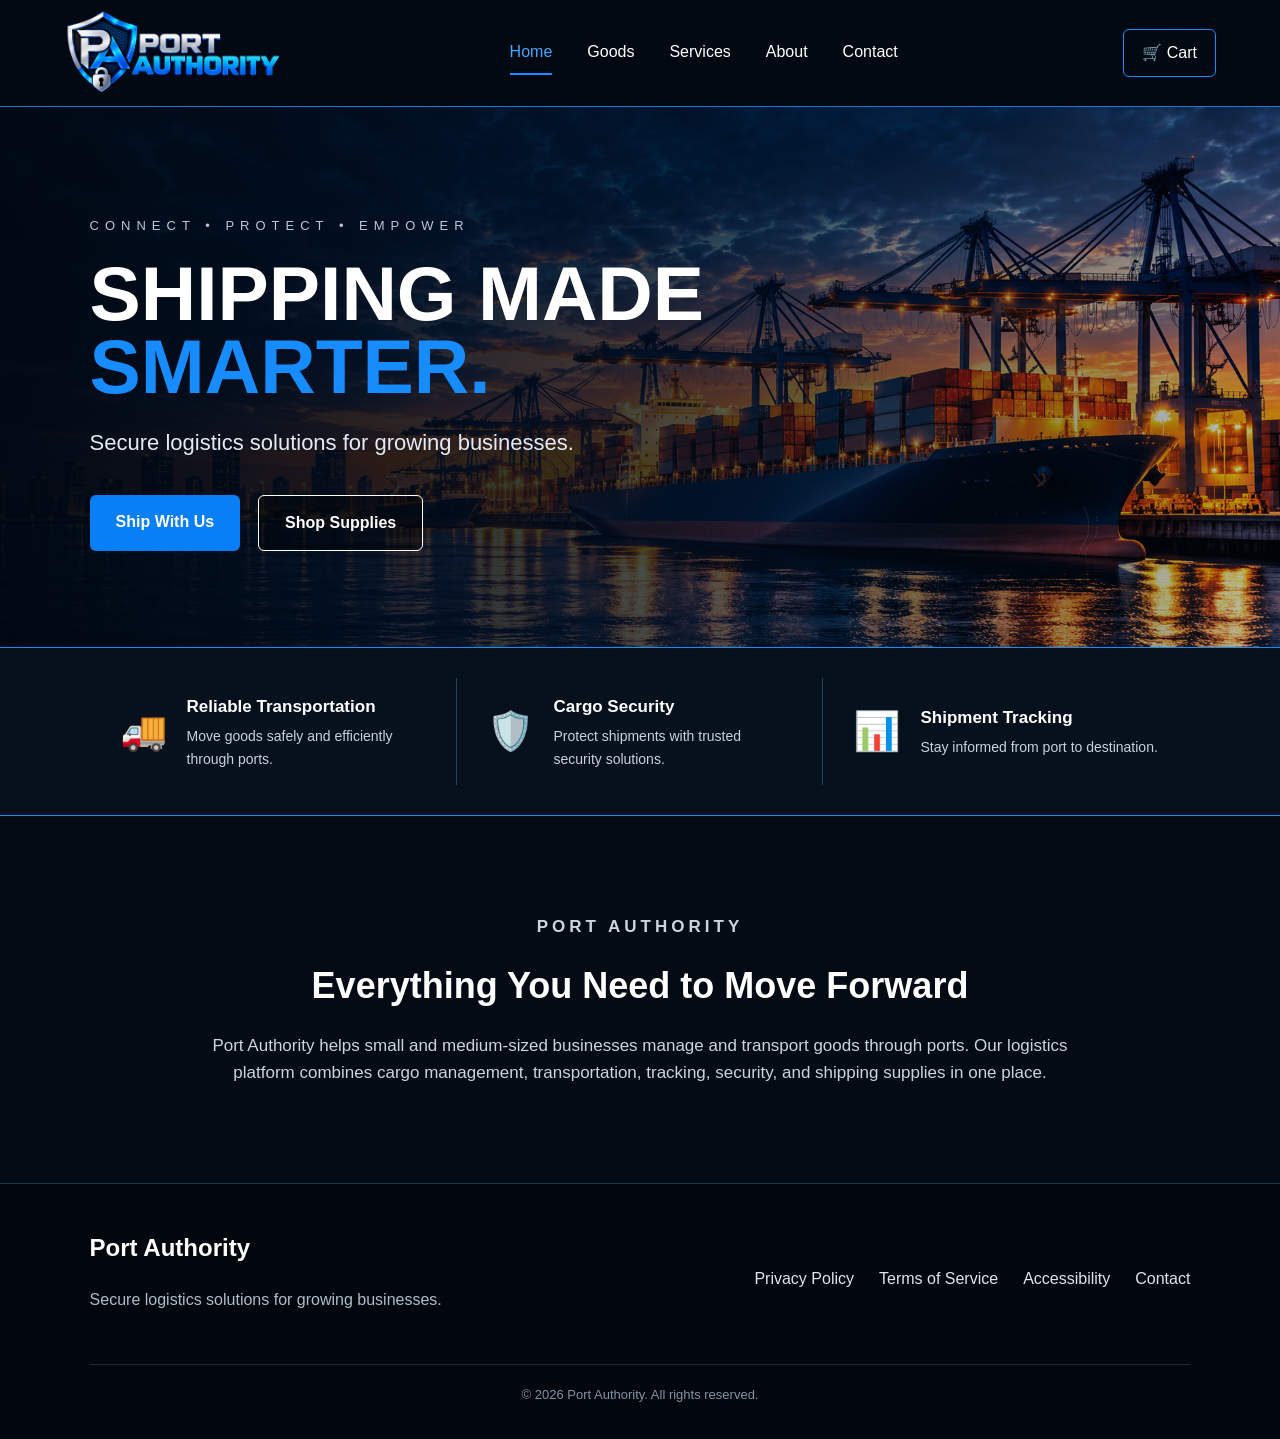
==== index.html @ 73a573b0 "Initial Port Authority frontend" ====
<!DOCTYPE html>
<html lang="en">

<head>
    <meta charset="UTF-8">
    <meta name="viewport"
          content="width=device-width, initial-scale=1.0">

    <meta name="description"
          content="Port Authority provides secure cargo transportation, shipment management, tracking, and shipping supplies for businesses.">

    <title>Port Authority | Secure Logistics Solutions</title>
    <link rel="stylesheet" href="styles.css">
</head>

<body>

    <!-- HEADER / NAVIGATION -->
    <header class="site-header">

        <a href="index.html" class="logo-link"
           aria-label="Port Authority home">
            <img src="images/logo.png"
                 alt="Port Authority"
                 class="logo">
        </a>

        <nav aria-label="Main navigation">
            <a href="index.html" class="active"
               aria-current="page">Home</a>
            <a href="goods.html">Goods</a>
            <a href="services.html">Services</a>
            <a href="about.html">About</a>
            <a href="contact.html">Contact</a>
        </nav>

        <a href="cart.html" class="cart-button">
            🛒 Cart
        </a>

    </header>

    <main>

        
        <section class="hero">

            <div class="hero-overlay">
                <div class="hero-content">

                    <p class="hero-tagline">
                        CONNECT • PROTECT • EMPOWER
                    </p>

                    <h1>
                        SHIPPING MADE
                        <span>SMARTER.</span>
                    </h1>

                    <p class="hero-description">
                        Secure logistics solutions for
                        growing businesses.
                    </p>

                    <div class="hero-buttons">
                        <a href="services.html"
                           class="button primary-button">
                            Ship With Us
                        </a>

                        <a href="goods.html"
                           class="button secondary-button">
                            Shop Supplies
                        </a>
                    </div>

                </div>
            </div>

        </section>

        <!-- FEATURES -->
        <section class="features"
                 aria-labelledby="features-heading">

            <h2 id="features-heading" class="sr-only">
                Port Authority Benefits
            </h2>

            <article class="feature">
                <div class="feature-icon" aria-hidden="true">
                    🚚
                </div>

                <div>
                    <h3>Reliable Transportation</h3>
                    <p>
                        Move goods safely and efficiently
                        through ports.
                    </p>
                </div>
            </article>

            <article class="feature">
                <div class="feature-icon" aria-hidden="true">
                    🛡️
                </div>

                <div>
                    <h3>Cargo Security</h3>
                    <p>
                        Protect shipments with trusted
                        security solutions.
                    </p>
                </div>
            </article>

            <article class="feature">
                <div class="feature-icon" aria-hidden="true">
                    📊
                </div>

                <div>
                    <h3>Shipment Tracking</h3>
                    <p>
                        Stay informed from port
                        to destination.
                    </p>
                </div>
            </article>

        </section>

        <!-- ABOUT / INTRODUCTION -->
        <section class="intro">

            <p class="section-label">
                PORT AUTHORITY
            </p>

            <h2>
                Everything You Need to Move Forward
            </h2>

            <p>
                Port Authority helps small and medium-sized
                businesses manage and transport goods through
                ports. Our logistics platform combines cargo
                management, transportation, tracking, security,
                and shipping supplies in one place.
            </p>

        </section>

    </main>

    <!-- FOOTER -->
    <footer>

        <div class="footer-content">

            <div>
                <h2>Port Authority</h2>
                <p>
                    Secure logistics solutions for
                    growing businesses.
                </p>
            </div>

            <div class="footer-links">
                <a href="privacy.html">Privacy Policy</a>
                <a href="terms.html">Terms of Service</a>
                <a href="accessibility.html">Accessibility</a>
                <a href="contact.html">Contact</a>
            </div>

        </div>

        <p class="copyright">
            &copy; 2026 Port Authority. All rights reserved.
        </p>

    </footer>

</body>
</html>
---- styles.css ----
/* PORT AUTHORITY — MAIN STYLESHEET */

* {
    box-sizing: border-box;
}

html {
    scroll-behavior: smooth;
}

body {
    margin: 0;
    font-family: Arial, Helvetica, sans-serif;
    background-color: #050b14;
    color: #ffffff;
    line-height: 1.6;
}

/* ACCESSIBILITY */

a:focus-visible,
button:focus-visible {
    outline: 3px solid #ffffff;
    outline-offset: 4px;
}

.sr-only {
    position: absolute;
    width: 1px;
    height: 1px;
    padding: 0;
    margin: -1px;
    overflow: hidden;
    clip: rect(0, 0, 0, 0);
    white-space: nowrap;
    border: 0;
}

/* HEADER */

.site-header {
    min-height: 90px;
    display: flex;
    align-items: center;
    justify-content: space-between;
    padding: 10px 5%;
    background-color: #030912;
    border-bottom: 1px solid #1479d8;
}

.logo-link {
    display: flex;
    align-items: center;
}

.logo {
    width: 220px;
    height: auto;
    max-width: 100%;
    object-fit: contain;
}

/* NAVIGATION */

nav {
    display: flex;
    gap: 35px;
}

nav a {
    color: #ffffff;
    text-decoration: none;
    font-size: 16px;
    padding: 8px 0;
    border-bottom: 2px solid transparent;
}

nav a:hover,
nav a.active {
    color: #45a7ff;
    border-bottom-color: #168cff;
}

/* CART BUTTON */

.cart-button {
    color: #ffffff;
    text-decoration: none;
    border: 1px solid #168cff;
    border-radius: 6px;
    padding: 10px 18px;
    transition: 0.2s;
}

.cart-button:hover {
    background-color: #168cff;
}

/* HERO BANNER */

.hero {
    min-height: 540px;
    background-image:
        linear-gradient(
            90deg,
            rgba(1, 8, 18, 0.96) 0%,
            rgba(2, 13, 28, 0.78) 45%,
            rgba(2, 13, 28, 0.25) 100%
        ),
        url("images/port-hero.png");

    background-size: cover;
    background-position: center;
    display: flex;
    align-items: center;
}

.hero-overlay {
    width: 100%;
    padding: 80px 7%;
}

.hero-content {
    max-width: 700px;
}

.hero-tagline {
    letter-spacing: 6px;
    font-size: 13px;
    color: #b9c7d8;
}

.hero h1 {
    font-size: clamp(48px, 6vw, 82px);
    line-height: 0.95;
    margin: 20px 0;
}

.hero h1 span {
    display: block;
    color: #168cff;
}

.hero-description {
    font-size: 22px;
    color: #e4ebf3;
    margin-bottom: 35px;
}

/* HERO BUTTONS */

.hero-buttons {
    display: flex;
    gap: 18px;
    flex-wrap: wrap;
}

.button {
    display: inline-block;
    padding: 14px 26px;
    border-radius: 6px;
    text-decoration: none;
    font-weight: bold;
    transition: 0.2s;
}

.primary-button {
    background-color: #087ff5;
    color: #ffffff;
}

.primary-button:hover {
    background-color: #2997ff;
}

.secondary-button {
    border: 1px solid #ffffff;
    color: #ffffff;
    background-color: rgba(0, 0, 0, 0.35);
}

.secondary-button:hover {
    background-color: #ffffff;
    color: #07111e;
}

/* FEATURES */

.features {
    display: grid;
    grid-template-columns: repeat(3, 1fr);
    background-color: #07111e;
    border-top: 1px solid #168cff;
    border-bottom: 1px solid #168cff;
    padding: 30px 7%;
}

.feature {
    display: flex;
    align-items: center;
    gap: 20px;
    padding: 15px 30px;
    border-right: 1px solid #21415e;
}

.feature:last-child {
    border-right: none;
}

.feature-icon {
    font-size: 38px;
}

.feature h3 {
    margin: 0;
    font-size: 17px;
}

.feature p {
    margin: 5px 0 0;
    color: #c7d2df;
    font-size: 14px;
}

/* INTRODUCTION */

.intro {
    text-align: center;
    padding: 80px 20px;
    max-width: 900px;
    margin: auto;
}

.section-label {
    color: #168cff;
    font-size: 13px;
    font-weight: bold;
    letter-spacing: 4px;
}

.intro h2 {
    font-size: 36px;
    margin: 10px 0 15px;
}

.intro p {
    color: #cbd5df;
    font-size: 17px;
}

/* FOOTER */

footer {
    background-color: #02070d;
    border-top: 1px solid #18344e;
    padding: 45px 7% 20px;
}

.footer-content {
    display: flex;
    justify-content: space-between;
    gap: 40px;
}

.footer-content h2 {
    margin-top: 0;
}

.footer-content p {
    color: #aebdcb;
}

.footer-links {
    display: flex;
    gap: 25px;
    flex-wrap: wrap;
    align-items: center;
}

.footer-links a {
    color: #dbe6ef;
    text-decoration: none;
}

.footer-links a:hover {
    color: #45a7ff;
    text-decoration: underline;
}

.copyright {
    border-top: 1px solid #172a3c;
    margin-top: 35px;
    padding-top: 20px;
    color: #8294a5;
    font-size: 13px;
    text-align: center;
}

/* RESPONSIVE LAYOUT */

@media (max-width: 850px) {
    .site-header {
        flex-direction: column;
        gap: 15px;
        padding: 20px;
    }

    nav {
        gap: 15px;
        flex-wrap: wrap;
        justify-content: center;
    }

    .hero {
        min-height: 500px;
    }

    .hero-overlay {
        padding: 60px 30px;
    }

    .features {
        grid-template-columns: 1fr;
    }

    .feature {
        border-right: none;
        border-bottom: 1px solid #21415e;
    }

    .feature:last-child {
        border-bottom: none;
    }

    .footer-content {
        flex-direction: column;
    }
}


/* ===========================
   GOODS PAGE
=========================== */


/* ===========================
   GOODS PAGE BANNER
=========================== */

.goods-hero {
    min-height: 350px;

    background-image:
        linear-gradient(
            90deg,
            rgba(0, 12, 28, 0.8),
            rgba(0, 12, 28, 0.3)
        ),
        url("images/goods-banner.png");

    background-size: cover;
    background-position: center;

    display: flex;
    align-items: center;
    justify-content: flex-start;

    text-align: left;
    padding: 60px 7%;
}

/* BANNER TEXT */

.goods-hero-content {
    max-width: 720px;
}

.goods-hero-content h1 {
    color: white;
    font-size: clamp(32px, 5vw, 52px);
    margin: 12px 0;
}

.goods-hero-content p {
    color: #e8eef5;
    font-size: 18px;
    line-height: 1.7;
    margin: 0;
}

/* MOBILE VIEW */

@media (max-width: 850px) {
    .goods-hero {
        min-height: 280px;
        padding: 40px 5%;
        background-position: center;
    }

    .goods-hero-content h1 {
        font-size: 34px;
    }

    .goods-hero-content p {
        font-size: 16px;
    }
}


/* Goods cards section */

.goods-section {
    background-color: #ffffff;
    padding: 30px 7% 70px;
}

.goods-grid {
    display: grid;
    grid-template-columns: repeat(3, minmax(0, 1fr));
    gap: 35px;
    max-width: 1200px;
    margin: auto;
}

/* Individual product cards */

.goods-card {
    background: white;
    border: 1px solid #e2e2e2;
    border-radius: 12px;
    overflow: hidden;

    box-shadow: 0 3px 12px rgba(0,0,0,0.05);
}

.goods-card img {
    width: 100%;
    height: 220px;
    object-fit: cover;
    display: block;
}

.goods-card-content {
    padding: 20px;
}

.goods-card h2 {
    font-size: 20px;
    color: #152538;
    margin-top: 0;
}

.goods-card p {
    color: #555;
    font-size: 15px;
}

.goods-card .product-price {
    color: #111;
    font-weight: bold;
    font-size: 17px;
}

/* Add to cart button */

.goods-card button {
    width: 100%;
    background-color: #087ff5;
    color: white;
    padding: 12px;

    border: none;
    border-radius: 6px;

    font-size: 15px;
    font-weight: bold;
}

.goods-card button:disabled {
    background-color: #637487;
    cursor: not-allowed;
}

/* Mobile view */

@media (max-width: 850px) {
    .goods-grid {
        grid-template-columns: 1fr;
    }

    .goods-hero-content h1 {
        font-size: 34px;
    }

    .goods-section {
        padding: 30px 5%;
    }
}


/* ===========================
   SERVICES PAGE
=========================== */

/* Services banner */

.services-hero {
    min-height: 330px;

    background-image:
        linear-gradient(
            90deg,
            rgba(0, 12, 28, 0.65),
            rgba(0, 12, 28, 0.15)
        ),
        url("images/services-banner.png");

    background-size: cover;
    background-position: center;

    display: flex;
    align-items: center;
}

.services-hero-content {
    padding: 50px 7%;
}

.services-hero h1 {
    color: white;
    font-size: clamp(36px, 5vw, 52px);
    margin: 0 0 8px;
}

.services-hero p {
    color: #e8eef5;
    font-size: 18px;
    margin: 0;
}

/* Services cards */

.services-section {
    background-color: #ffffff;
    padding: 30px 7% 70px;
}

.services-grid {
    display: grid;
    grid-template-columns: repeat(3, minmax(0, 1fr));
    gap: 35px;
    max-width: 1200px;
    margin: auto;
}

.service-card {
    background-color: #ffffff;
    border: 1px solid #e2e2e2;
    border-radius: 12px;
    overflow: hidden;
    box-shadow: 0 3px 12px rgba(0,0,0,0.05);
}

.service-card img {
    width: 100%;
    height: 220px;
    object-fit: cover;
    display: block;
}

.service-card-content {
    padding: 20px;
}

.service-card h2 {
    color: #152538;
    font-size: 20px;
    margin: 0 0 12px;
}

.service-card p {
    color: #555;
    font-size: 15px;
}

.service-card .service-price {
    color: #111;
    font-weight: bold;
    font-size: 17px;
}

.service-card button {
    width: 100%;
    background-color: #087ff5;
    color: white;
    padding: 12px;
    border: none;
    border-radius: 6px;
    font-size: 15px;
    font-weight: bold;
}

.service-card button:disabled {
    background-color: #637487;
    cursor: not-allowed;
}

/* Mobile view */

@media (max-width: 850px) {
    .services-grid {
        grid-template-columns: 1fr;
    }

    .services-hero-content {
        padding: 40px 5%;
    }

    .services-section {
        padding: 30px 5%;
    }
}


/* ===========================
   SHOPPING CART PAGE
=========================== */

.cart-page {
    background-color: #f4f7fb;
    color: #152538;
    min-height: 70vh;
    padding: 65px 7% 90px;
}

.cart-container {
    max-width: 1200px;
    margin: 0 auto;
}

/* PAGE HEADING */

.cart-heading {
    margin-bottom: 35px;
}

.cart-label {
    color: #087ff5;
    font-size: 13px;
    font-weight: bold;
    letter-spacing: 3px;
}

.cart-heading h1 {
    font-size: clamp(30px, 4vw, 44px);
    margin: 8px 0;
    color: #10243b;
}

.cart-heading > p:last-child {
    color: #64748b;
    font-size: 16px;
}

/* TWO COLUMN LAYOUT */

.cart-layout {
    display: grid;
    grid-template-columns: 2fr 1fr;
    gap: 30px;
    align-items: start;
}

/* CART ITEMS */

.cart-items {
    background: white;
    border: 1px solid #dce4ed;
    border-radius: 12px;
    padding: 30px;
}

.cart-items h2,
.cart-summary h2 {
    font-size: 22px;
    margin: 0 0 25px;
}

.empty-cart {
    text-align: center;
    padding: 50px 15px;
}

.empty-cart-icon {
    font-size: 55px;
    margin-bottom: 10px;
}

.empty-cart h3 {
    font-size: 23px;
    margin-bottom: 8px;
}

.empty-cart p {
    color: #64748b;
    max-width: 380px;
    margin: 0 auto 25px;
}

.empty-cart .button {
    margin: 5px;
}

.cart-outline-button {
    color: #087ff5;
    background: transparent;
    border: 1px solid #087ff5;
}

.cart-outline-button:hover {
    background: #eaf4ff;
}

/* ORDER SUMMARY */

.cart-summary {
    background: white;
    border: 1px solid #dce4ed;
    border-radius: 12px;
    padding: 30px;
}

.summary-line {
    display: flex;
    justify-content: space-between;
    gap: 15px;
    margin-bottom: 20px;
    font-size: 15px;
}

.summary-line span:last-child {
    text-align: right;
}

.cart-summary hr {
    border: none;
    border-top: 1px solid #dce4ed;
    margin: 25px 0;
}

.summary-total {
    font-size: 19px;
    font-weight: bold;
    color: #10243b;
}

.summary-note {
    font-size: 13px;
    color: #64748b;
    line-height: 1.6;
    margin-bottom: 25px;
}

.checkout-button {
    display: block;
    width: 100%;
    border: none;
    border-radius: 6px;
    background-color: #087ff5;
    color: white;
    padding: 15px;
    font-size: 16px;
    font-weight: bold;
}

.checkout-button:disabled {
    background-color: #64748b;
    cursor: not-allowed;
}

.continue-shopping {
    display: block;
    text-align: center;
    color: #0870d5;
    text-decoration: none;
    margin-top: 20px;
    font-weight: bold;
}

.continue-shopping:hover {
    text-decoration: underline;
}

/* RESPONSIVE */

@media (max-width: 850px) {
    .cart-layout {
        grid-template-columns: 1fr;
    }

    .cart-page {
        padding: 40px 5% 65px;
    }

    .cart-items,
    .cart-summary {
        padding: 22px;
    }
}


/* ===========================
   CHECKOUT PAGE
=========================== */

.checkout-page {
    background-color: #f4f7fb;
    color: #152538;
    min-height: 75vh;
    padding: 65px 7% 90px;
}

.checkout-container {
    max-width: 1200px;
    margin: auto;
}

/* HEADING */

.checkout-heading {
    margin-bottom: 35px;
}

.checkout-label {
    color: #087ff5;
    font-size: 13px;
    font-weight: bold;
    letter-spacing: 3px;
}

.checkout-heading h1 {
    color: #10243b;
    font-size: clamp(30px, 4vw, 44px);
    margin: 8px 0;
}

.checkout-heading > p:last-child {
    color: #64748b;
}

/* LAYOUT */

.checkout-layout {
    display: grid;
    grid-template-columns: 2fr 1fr;
    gap: 30px;
    align-items: start;
}

/* FORM PANEL */

.checkout-form-panel,
.checkout-summary {
    background-color: white;
    border: 1px solid #dce4ed;
    border-radius: 12px;
    padding: 30px;
}

.checkout-form-panel h2,
.checkout-summary h2 {
    font-size: 22px;
    margin: 0 0 12px;
}

.checkout-description {
    color: #64748b;
    margin-bottom: 30px;
}

/* FORM FIELDS */

.checkout-form-grid {
    display: grid;
    grid-template-columns: repeat(2, minmax(0, 1fr));
    gap: 20px;
}

.checkout-field {
    display: flex;
    flex-direction: column;
    gap: 7px;
}

.checkout-field.full-width {
    grid-column: 1 / -1;
}

.checkout-field label {
    font-size: 14px;
    font-weight: bold;
    color: #25364b;
}

.checkout-field input,
.checkout-field textarea {
    width: 100%;
    padding: 12px 14px;
    border: 1px solid #cbd5e1;
    border-radius: 6px;
    font: inherit;
    background-color: white;
    color: #152538;
}

.checkout-field input:focus,
.checkout-field textarea:focus {
    outline: 2px solid #087ff5;
    outline-offset: 1px;
}

/* TERMS */

.checkout-agreement {
    display: flex;
    align-items: flex-start;
    gap: 12px;
    margin-top: 30px;
    font-size: 14px;
}

.checkout-agreement input {
    margin-top: 5px;
    width: 18px;
    height: 18px;
}

.checkout-agreement a {
    color: #0870d5;
}

.checkout-notice {
    color: #64748b;
    font-size: 13px;
    margin: 25px 0 15px;
}

/* ORDER BUTTON */

.place-order-button {
    width: 100%;
    background-color: #087ff5;
    color: white;
    border: none;
    border-radius: 6px;
    padding: 15px;
    font-size: 16px;
    font-weight: bold;
}

.place-order-button:disabled {
    background-color: #64748b;
    cursor: not-allowed;
}

/* ORDER SUMMARY */

.checkout-summary-line {
    display: flex;
    justify-content: space-between;
    gap: 15px;
    margin: 20px 0;
    font-size: 15px;
}

.checkout-summary-line span:last-child {
    text-align: right;
}

.checkout-summary hr {
    border: none;
    border-top: 1px solid #dce4ed;
    margin: 25px 0;
}

.checkout-total {
    font-size: 19px;
    font-weight: bold;
}

.checkout-summary-note {
    font-size: 13px;
    color: #64748b;
    line-height: 1.6;
}

.back-to-cart {
    display: block;
    text-align: center;
    color: #0870d5;
    text-decoration: none;
    font-weight: bold;
    margin-top: 30px;
}

.back-to-cart:hover {
    text-decoration: underline;
}

/* MOBILE VIEW */

@media (max-width: 850px) {
    .checkout-layout {
        grid-template-columns: 1fr;
    }

    .checkout-form-grid {
        grid-template-columns: 1fr;
    }

    .checkout-page {
        padding: 40px 5% 65px;
    }

    .checkout-form-panel,
    .checkout-summary {
        padding: 22px;
    }
}


/* ===========================
   ORDER CONFIRMATION PAGE
=========================== */

.confirmation-page {
    background-color: #f4f7fb;
    color: #152538;
    min-height: 75vh;
    padding: 75px 20px;
    display: flex;
    justify-content: center;
    align-items: flex-start;
}

/* MAIN CARD */

.confirmation-card {
    background-color: white;
    border: 1px solid #dce4ed;
    border-radius: 14px;
    padding: 50px;
    width: 100%;
    max-width: 720px;
    text-align: center;
    box-shadow: 0 6px 24px rgba(0,0,0,0.06);
}

/* CHECKMARK ICON */

.confirmation-icon {
    width: 80px;
    height: 80px;
    border-radius: 50%;
    background-color: #e7f2ff;
    color: #087ff5;
    font-size: 48px;
    font-weight: bold;
    display: flex;
    align-items: center;
    justify-content: center;
    margin: 0 auto 25px;
}

/* HEADINGS */

.confirmation-label {
    color: #087ff5;
    font-size: 13px;
    font-weight: bold;
    letter-spacing: 3px;
}

.confirmation-card h1 {
    color: #10243b;
    font-size: clamp(30px, 4vw, 40px);
    margin: 10px 0;
}

.confirmation-status {
    display: inline-block;
    background-color: #e7f2ff;
    color: #075bb3;
    padding: 7px 16px;
    border-radius: 20px;
    font-size: 13px;
    font-weight: bold;
}

.confirmation-description {
    color: #64748b;
    font-size: 16px;
    line-height: 1.7;
    max-width: 520px;
    margin: 25px auto;
}

/* ORDER DETAILS */

.confirmation-details {
    background-color: #f8fafc;
    border: 1px solid #e2e8f0;
    border-radius: 10px;
    padding: 25px;
    margin: 30px 0;
    text-align: left;
}

.confirmation-details h2 {
    color: #10243b;
    font-size: 20px;
    margin: 0 0 20px;
}

.confirmation-row {
    display: flex;
    justify-content: space-between;
    gap: 20px;
    padding: 13px 0;
    border-bottom: 1px solid #e2e8f0;
}

.confirmation-row:last-child {
    border-bottom: none;
}

.confirmation-row span:first-child {
    color: #64748b;
}

.confirmation-row span:last-child {
    color: #152538;
    font-weight: bold;
    text-align: right;
}

/* NOTE */

.confirmation-note {
    color: #64748b;
    font-size: 14px;
    line-height: 1.6;
}

/* BUTTONS */

.confirmation-buttons {
    display: flex;
    justify-content: center;
    gap: 15px;
    flex-wrap: wrap;
    margin-top: 30px;
}

.confirmation-outline {
    border: 1px solid #087ff5;
    color: #0870d5;
    background-color: white;
}

.confirmation-outline:hover {
    background-color: #eaf4ff;
}

/* MOBILE */

@media (max-width: 650px) {
    .confirmation-card {
        padding: 30px 20px;
    }

    .confirmation-page {
        padding: 40px 15px;
    }
}


/* ===========================
   ABOUT US PAGE
=========================== */

/* HERO BANNER */

.about-hero {
    min-height: 350px;
    background-image:
        linear-gradient(
            90deg,
            rgba(0, 12, 28, 0.8),
            rgba(0, 12, 28, 0.3)
        ),
        url("images/about-banner.png");

    background-size: cover;
    background-position: center;

    display: flex;
    align-items: center;
    padding: 60px 7%;
}

.about-hero-content {
    max-width: 720px;
}

.about-hero-content > p:first-child {
    color: #53b2ff;
    font-size: 13px;
    font-weight: bold;
    letter-spacing: 3px;
}

.about-hero h1 {
    color: white;
    font-size: clamp(32px, 5vw, 52px);
    margin: 12px 0;
}

.about-hero-description {
    color: #e8eef5;
    font-size: 18px;
    line-height: 1.7;
}

/* INTRODUCTION */

.about-intro {
    background-color: #ffffff;
    padding: 80px 7%;
}

.about-intro-container {
    max-width: 1200px;
    margin: auto;
    display: grid;
    grid-template-columns: 1fr 1fr;
    gap: 60px;
    align-items: center;
}

.about-section-label {
    color: #087ff5;
    font-size: 13px;
    font-weight: bold;
    letter-spacing: 3px;
}

.about-intro h2,
.about-values h2 {
    color: #10243b;
    font-size: clamp(28px, 3vw, 38px);
    margin: 12px 0 25px;
}

.about-intro-text > p:not(.about-section-label) {
    color: #475569;
    font-size: 16px;
    line-height: 1.8;
}

.about-intro-image img {
    width: 100%;
    height: 350px;
    object-fit: cover;
    border-radius: 12px;
    display: block;
}

/* MISSION AND VISION */

.about-mission {
    background-color: #f4f7fb;
    padding: 70px 7%;
}

.about-mission-container {
    max-width: 1200px;
    margin: auto;
    display: grid;
    grid-template-columns: repeat(2, 1fr);
    gap: 30px;
}

.about-mission-card {
    background: white;
    border: 1px solid #dce4ed;
    border-radius: 12px;
    padding: 35px;
}

.about-card-icon {
    color: #087ff5;
    font-size: 38px;
    margin-bottom: 15px;
}

.about-mission-card h2 {
    color: #10243b;
    font-size: 24px;
}

.about-mission-card p {
    color: #475569;
    line-height: 1.8;
}

/* VALUES */

.about-values {
    background: white;
    padding: 80px 7%;
}

.about-values-container {
    max-width: 1200px;
    margin: auto;
    text-align: center;
}

.about-values-grid {
    display: grid;
    grid-template-columns: repeat(3, 1fr);
    gap: 30px;
    margin-top: 40px;
}

.about-value-card {
    background: #f8fafc;
    border: 1px solid #e2e8f0;
    border-radius: 12px;
    padding: 35px 25px;
}

.about-value-icon {
    font-size: 35px;
    margin-bottom: 15px;
}

.about-value-card h3 {
    color: #10243b;
    font-size: 20px;
}

.about-value-card p {
    color: #475569;
    line-height: 1.7;
    font-size: 15px;
}

/* CALL TO ACTION */

.about-cta {
    background-color: #081a2e;
    text-align: center;
    padding: 70px 20px;
}

.about-cta h2 {
    color: white;
    font-size: clamp(25px, 3vw, 36px);
}

.about-cta p {
    color: #cbd5e1;
    font-size: 16px;
    margin: 15px 0 30px;
}

.about-cta-buttons {
    display: flex;
    justify-content: center;
    gap: 15px;
    flex-wrap: wrap;
}

.about-cta-primary,
.about-cta-secondary {
    display: inline-block;
    padding: 14px 25px;
    border-radius: 6px;
    font-weight: bold;
    text-decoration: none;
}

.about-cta-primary {
    background: #087ff5;
    color: white;
}

.about-cta-secondary {
    border: 1px solid #8bbff2;
    color: white;
}

.about-cta-primary:hover {
    background: #0067d1;
}

.about-cta-secondary:hover {
    background: #16314f;
}

/* MOBILE VIEW */

@media (max-width: 850px) {

    .about-intro-container,
    .about-mission-container,
    .about-values-grid {
        grid-template-columns: 1fr;
    }

    .about-intro,
    .about-mission,
    .about-values {
        padding: 50px 5%;
    }

    .about-intro-container {
        gap: 30px;
    }

    .about-intro-image img {
        height: 260px;
    }
}


/* ===========================
   CONTACT US PAGE
=========================== */

/* HERO BANNER */

.contact-hero {
    min-height: 320px;

    background-image:
        linear-gradient(
            90deg,
            rgba(0, 12, 28, 0.8),
            rgba(0, 12, 28, 0.3)
        ),
        url("images/contact-banner.png");

    background-size: cover;
    background-position: center;

    display: flex;
    align-items: center;
    padding: 60px 7%;
}

.contact-hero-content {
    max-width: 700px;
}

.contact-hero-label {
    color: #53b2ff;
    font-size: 13px;
    font-weight: bold;
    letter-spacing: 3px;
}

.contact-hero h1 {
    color: white;
    font-size: clamp(36px, 5vw, 52px);
    margin: 12px 0;
}

.contact-hero-content > p:last-child {
    color: #e8eef5;
    font-size: 18px;
    line-height: 1.7;
}

/* CONTACT SECTION */

.contact-section {
    background-color: #f4f7fb;
    padding: 75px 7%;
}

.contact-container {
    max-width: 1200px;
    margin: auto;

    display: grid;
    grid-template-columns: 1.6fr 1fr;
    gap: 30px;
    align-items: start;
}

/* FORM PANEL */

.contact-form-panel,
.contact-info-panel {
    background-color: white;
    border: 1px solid #dce4ed;
    border-radius: 12px;
    padding: 35px;
}

.contact-label {
    color: #087ff5;
    font-size: 12px;
    font-weight: bold;
    letter-spacing: 3px;
}

.contact-form-panel h2,
.contact-info-panel h2 {
    color: #10243b;
    font-size: 28px;
    margin: 12px 0;
}

.contact-description,
.contact-info-intro {
    color: #64748b;
    font-size: 15px;
    line-height: 1.7;
    margin-bottom: 30px;
}

/* FORM GRID */

.contact-form-grid {
    display: grid;
    grid-template-columns: repeat(2, minmax(0, 1fr));
    gap: 20px;
}

.contact-field {
    display: flex;
    flex-direction: column;
    gap: 8px;
}

.contact-field.full-width {
    grid-column: 1 / -1;
}

.contact-field label {
    color: #25364b;
    font-size: 14px;
    font-weight: bold;
}

.contact-field input,
.contact-field select,
.contact-field textarea {
    width: 100%;
    padding: 13px 14px;
    border: 1px solid #cbd5e1;
    border-radius: 6px;
    background-color: white;
    color: #152538;
    font: inherit;
}

.contact-field textarea {
    resize: vertical;
}

.contact-field input:focus,
.contact-field select:focus,
.contact-field textarea:focus {
    outline: 2px solid #087ff5;
    outline-offset: 1px;
}

/* FORM BUTTON */

.contact-form-note {
    color: #64748b;
    font-size: 13px;
    line-height: 1.6;
    margin: 25px 0 15px;
}

.contact-submit {
    width: 100%;
    padding: 15px;
    background-color: #087ff5;
    color: white;
    border: none;
    border-radius: 6px;
    font-size: 16px;
    font-weight: bold;
}

.contact-submit:disabled {
    background-color: #64748b;
    cursor: not-allowed;
}

/* CONTACT INFORMATION */

.contact-info-item {
    display: flex;
    align-items: flex-start;
    gap: 15px;
    padding: 22px 0;
    border-bottom: 1px solid #e2e8f0;
}

.contact-info-icon {
    width: 45px;
    height: 45px;
    background-color: #e7f2ff;
    color: #087ff5;
    border-radius: 10px;
    font-size: 23px;

    display: flex;
    justify-content: center;
    align-items: center;
    flex-shrink: 0;
}

.contact-info-item h3 {
    color: #10243b;
    font-size: 17px;
    margin: 0 0 7px;
}

.contact-info-item p {
    color: #64748b;
    font-size: 14px;
    line-height: 1.6;
    margin: 0;
}

/* HELP BOX */

.contact-help-box {
    background-color: #f4f7fb;
    border-radius: 10px;
    padding: 25px;
    margin-top: 30px;
}

.contact-help-box h3 {
    color: #10243b;
    margin-top: 0;
}

.contact-help-box p {
    color: #64748b;
    font-size: 14px;
}

.contact-help-box a {
    display: block;
    color: #0870d5;
    font-weight: bold;
    text-decoration: none;
    margin-top: 15px;
}

.contact-help-box a:hover {
    text-decoration: underline;
}

/* BOTTOM CTA */

.contact-cta {
    background-color: #081a2e;
    text-align: center;
    padding: 70px 20px;
}

.contact-cta h2 {
    color: white;
    font-size: clamp(25px, 3vw, 36px);
}

.contact-cta p {
    color: #cbd5e1;
    margin: 15px 0 30px;
}

.contact-cta-button {
    display: inline-block;
    background-color: #087ff5;
    color: white;
    padding: 14px 25px;
    border-radius: 6px;
    text-decoration: none;
    font-weight: bold;
}

.contact-cta-button:hover {
    background-color: #0067d1;
}

/* MOBILE VIEW */

@media (max-width: 850px) {

    .contact-container,
    .contact-form-grid {
        grid-template-columns: 1fr;
    }

    .contact-section {
        padding: 50px 5%;
    }

    .contact-form-panel,
    .contact-info-panel {
        padding: 25px;
    }
}
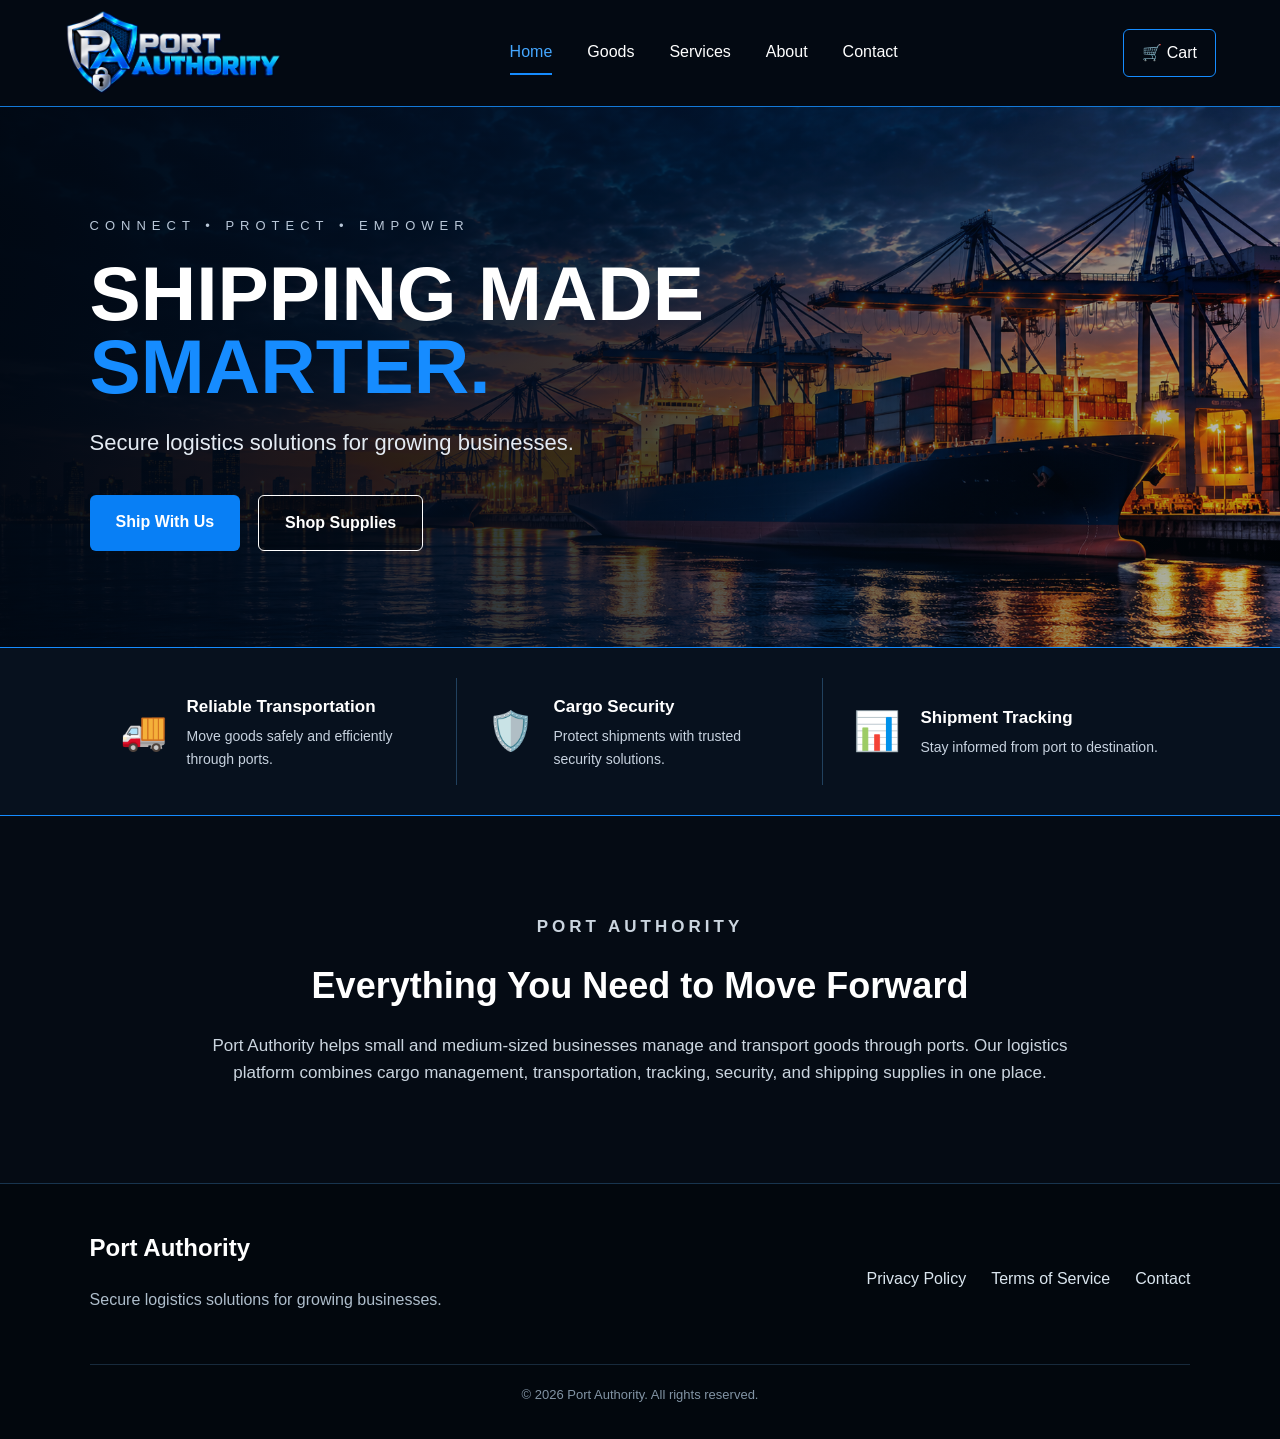
==== commit bab06ece: "Updated website pages, privacy policy, terms, login, and register" ====
--- a/index.html
+++ b/index.html
@@ -171,7 +171,6 @@
             <div class="footer-links">
                 <a href="privacy.html">Privacy Policy</a>
                 <a href="terms.html">Terms of Service</a>
-                <a href="accessibility.html">Accessibility</a>
                 <a href="contact.html">Contact</a>
             </div>
 
--- a/styles.css
+++ b/styles.css
@@ -1724,3 +1724,1079 @@
         padding: 25px;
     }
 }
+
+
+/* ===========================
+   LOGIN PAGE
+=========================== */
+
+.login-header {
+    justify-content: space-between;
+}
+
+.login-header-label {
+    color: #8bbff2;
+    font-size: 12px;
+    font-weight: bold;
+    letter-spacing: 2px;
+}
+
+/* PAGE BACKGROUND */
+
+.login-page {
+    min-height: 75vh;
+    background:
+        radial-gradient(
+            circle at top right,
+            rgba(8, 127, 245, 0.18),
+            transparent 45%
+        ),
+        #050b14;
+
+    display: flex;
+    justify-content: center;
+    align-items: center;
+    padding: 70px 20px;
+}
+
+/* LOGIN CARD */
+
+.login-card {
+    width: 100%;
+    max-width: 480px;
+    background-color: #ffffff;
+    color: #152538;
+    padding: 45px;
+    border-radius: 14px;
+    box-shadow: 0 15px 50px rgba(0,0,0,0.35);
+}
+
+.login-label {
+    color: #087ff5;
+    font-size: 13px;
+    font-weight: bold;
+    letter-spacing: 3px;
+    margin: 0 0 12px;
+}
+
+.login-card h1 {
+    color: #10243b;
+    font-size: 34px;
+    margin: 0 0 12px;
+}
+
+.login-description {
+    color: #64748b;
+    font-size: 15px;
+    margin-bottom: 30px;
+}
+
+/* FORM FIELDS */
+
+.login-field {
+    display: flex;
+    flex-direction: column;
+    gap: 8px;
+    margin-bottom: 22px;
+}
+
+.login-field label {
+    color: #25364b;
+    font-size: 14px;
+    font-weight: bold;
+}
+
+.login-field input {
+    width: 100%;
+    padding: 13px 14px;
+    border: 1px solid #cbd5e1;
+    border-radius: 6px;
+    background: white;
+    color: #152538;
+    font: inherit;
+}
+
+.login-field input:focus {
+    outline: 2px solid #087ff5;
+    outline-offset: 1px;
+}
+
+/* REMEMBER ME / HELP */
+
+.login-options {
+    display: flex;
+    justify-content: space-between;
+    align-items: flex-start;
+    gap: 15px;
+    margin-bottom: 25px;
+    flex-wrap: wrap;
+}
+
+.remember-option {
+    display: flex;
+    align-items: center;
+    gap: 8px;
+    color: #475569;
+    font-size: 13px;
+}
+
+.login-help {
+    font-size: 13px;
+    color: #64748b;
+}
+
+.login-help a {
+    color: #0870d5;
+}
+
+/* LOGIN BUTTON */
+
+.login-submit {
+    display: block;
+    width: 100%;
+    background-color: #087ff5;
+    color: white;
+    padding: 14px;
+    border: none;
+    border-radius: 6px;
+    font-size: 16px;
+    font-weight: bold;
+}
+
+.login-submit:disabled {
+    background-color: #64748b;
+    cursor: not-allowed;
+}
+
+.login-notice {
+    text-align: center;
+    color: #64748b;
+    font-size: 12px;
+    margin-top: 15px;
+}
+
+/* REGISTRATION LINK */
+
+.login-divider {
+    text-align: center;
+    margin: 30px 0 20px;
+    border-top: 1px solid #e2e8f0;
+    position: relative;
+}
+
+.login-divider span {
+    display: inline-block;
+    background: white;
+    color: #64748b;
+    font-size: 11px;
+    letter-spacing: 1px;
+    padding: 0 12px;
+    position: relative;
+    top: -11px;
+}
+
+.register-link {
+    display: block;
+    text-align: center;
+    border: 1px solid #087ff5;
+    border-radius: 6px;
+    color: #0870d5;
+    padding: 13px;
+    text-decoration: none;
+    font-weight: bold;
+}
+
+.register-link:hover {
+    background-color: #eaf4ff;
+}
+
+/* FOOTER */
+
+.login-footer {
+    text-align: center;
+    padding: 25px 20px;
+}
+
+.login-footer-links {
+    display: flex;
+    justify-content: center;
+    gap: 25px;
+    flex-wrap: wrap;
+}
+
+.login-footer-links a {
+    color: #cbd5e1;
+    text-decoration: none;
+    font-size: 13px;
+}
+
+.login-footer-links a:hover {
+    color: #45a7ff;
+}
+
+.login-footer p {
+    color: #8294a5;
+    font-size: 12px;
+    margin-top: 20px;
+}
+
+/* MOBILE */
+
+@media (max-width: 600px) {
+    .login-card {
+        padding: 30px 22px;
+    }
+
+    .login-header-label {
+        font-size: 10px;
+        text-align: center;
+    }
+}
+
+
+/* ===========================
+   REGISTRATION PAGE
+=========================== */
+
+.register-page {
+    min-height: 80vh;
+    background:
+        radial-gradient(
+            circle at top right,
+            rgba(8, 127, 245, 0.18),
+            transparent 45%
+        ),
+        #050b14;
+
+    display: flex;
+    justify-content: center;
+    align-items: flex-start;
+    padding: 65px 20px 90px;
+}
+
+/* REGISTRATION CARD */
+
+.register-card {
+    width: 100%;
+    max-width: 780px;
+    background-color: #ffffff;
+    color: #152538;
+    padding: 45px;
+    border-radius: 14px;
+    box-shadow: 0 15px 50px rgba(0,0,0,0.35);
+}
+
+.register-label {
+    color: #087ff5;
+    font-size: 13px;
+    font-weight: bold;
+    letter-spacing: 3px;
+    margin: 0 0 12px;
+}
+
+.register-card h1 {
+    color: #10243b;
+    font-size: clamp(28px, 4vw, 36px);
+    margin: 0 0 12px;
+}
+
+.register-description {
+    color: #64748b;
+    margin-bottom: 35px;
+}
+
+.register-card h2 {
+    font-size: 19px;
+    color: #10243b;
+    margin: 30px 0 20px;
+    padding-bottom: 10px;
+    border-bottom: 1px solid #e2e8f0;
+}
+
+/* FORM GRID */
+
+.register-grid {
+    display: grid;
+    grid-template-columns: repeat(2, minmax(0, 1fr));
+    gap: 20px;
+}
+
+.register-field {
+    display: flex;
+    flex-direction: column;
+    gap: 8px;
+}
+
+.register-field label {
+    color: #25364b;
+    font-size: 14px;
+    font-weight: bold;
+}
+
+.register-field input,
+.register-field select {
+    width: 100%;
+    padding: 13px 14px;
+    border: 1px solid #cbd5e1;
+    border-radius: 6px;
+    background-color: white;
+    color: #152538;
+    font: inherit;
+}
+
+.register-field input:focus,
+.register-field select:focus {
+    outline: 2px solid #087ff5;
+    outline-offset: 1px;
+}
+
+.password-help {
+    color: #64748b;
+    font-size: 13px;
+    margin-top: 15px;
+}
+
+/* AGREEMENTS */
+
+.register-agreements {
+    display: flex;
+    flex-direction: column;
+    gap: 18px;
+    margin: 30px 0;
+}
+
+.register-checkbox {
+    display: flex;
+    align-items: flex-start;
+    gap: 12px;
+    color: #475569;
+    font-size: 14px;
+}
+
+.register-checkbox input {
+    width: 18px;
+    height: 18px;
+    flex-shrink: 0;
+    margin-top: 3px;
+}
+
+.register-checkbox a {
+    color: #0870d5;
+}
+
+.register-notice {
+    color: #64748b;
+    font-size: 13px;
+    margin-bottom: 15px;
+}
+
+/* SUBMIT BUTTON */
+
+.register-submit {
+    width: 100%;
+    padding: 15px;
+    border: none;
+    border-radius: 6px;
+    background-color: #087ff5;
+    color: white;
+    font-size: 16px;
+    font-weight: bold;
+}
+
+.register-submit:disabled {
+    background-color: #64748b;
+    cursor: not-allowed;
+}
+
+/* SIGN IN LINK */
+
+.register-login-link {
+    text-align: center;
+    margin-top: 30px;
+    color: #64748b;
+    font-size: 14px;
+}
+
+.register-login-link a {
+    color: #0870d5;
+    font-weight: bold;
+    text-decoration: none;
+}
+
+.register-login-link a:hover {
+    text-decoration: underline;
+}
+
+/* MOBILE VIEW */
+
+@media (max-width: 650px) {
+    .register-grid {
+        grid-template-columns: 1fr;
+    }
+
+    .register-card {
+        padding: 30px 22px;
+    }
+
+    .register-page {
+        padding: 35px 15px 60px;
+    }
+}
+
+
+
+/* ==========================================
+   TERMS AND CONDITIONS PAGE
+========================================== */
+
+/* Logo */
+.legal-logo-link {
+    display: flex;
+    align-items: center;
+    text-decoration: none;
+}
+
+.legal-logo {
+    width: 190px;
+    height: auto;
+    display: block;
+    object-fit: contain;
+}
+
+/* Terms Banner */
+.legal-hero {
+    background: linear-gradient(
+        110deg,
+        #071b31 0%,
+        #103456 60%,
+        #164b77 100%
+    );
+    color: white;
+    padding: 75px 6%;
+    border-bottom: 2px solid #168cff;
+}
+
+.legal-hero h1 {
+    font-size: 48px;
+    font-weight: 700;
+    color: white;
+    margin: 15px 0 20px;
+}
+
+.legal-hero p {
+    font-size: 16px;
+    color: #dce8f3;
+    line-height: 1.7;
+    max-width: 750px;
+}
+
+.legal-hero small {
+    display: block;
+    color: #a9c9e2;
+    font-size: 13px;
+    margin-top: 20px;
+}
+
+/* Main Terms Section */
+.legal-layout {
+    display: grid;
+    grid-template-columns: 250px minmax(0, 850px);
+    justify-content: center;
+    gap: 40px;
+
+    max-width: 1300px;
+    margin: auto;
+    padding: 60px 5%;
+
+    background: #f4f7fb;
+    color: #263d52;
+}
+
+/* Full Page Background */
+body:has(.legal-layout) {
+    background: #f4f7fb;
+}
+
+/* Sidebar Navigation */
+.legal-nav {
+    position: sticky;
+    top: 25px;
+    align-self: start;
+
+    max-height: calc(100vh - 50px);
+    overflow-y: auto;
+
+    background: white;
+    border: 1px solid #dce5ee;
+    border-radius: 10px;
+    padding: 25px 20px;
+
+    box-shadow: 0 4px 15px rgba(0, 25, 50, 0.05);
+
+    scrollbar-width: thin;
+    scrollbar-color: #a9c5da #ffffff;
+}
+
+.legal-nav strong {
+    display: block;
+    font-size: 17px;
+    color: #102d4d;
+    margin-bottom: 20px;
+}
+
+.legal-nav a {
+    display: block;
+    padding: 9px 10px;
+    margin-bottom: 3px;
+
+    font-size: 14px;
+    line-height: 1.5;
+    color: #385a76;
+    text-decoration: none;
+
+    border-radius: 5px;
+    transition: 0.2s ease;
+}
+
+.legal-nav a:hover {
+    background: #e9f3fc;
+    color: #0874b9;
+}
+
+.legal-nav a:focus-visible {
+    outline: 3px solid #168cff;
+    outline-offset: 2px;
+}
+
+/* Terms Content */
+.legal-article {
+    background: white;
+    padding: 35px 40px;
+    border: 1px solid #e1e8ef;
+    border-radius: 10px;
+
+    box-shadow: 0 4px 15px rgba(0, 25, 50, 0.04);
+    min-width: 0;
+}
+
+/* Individual Policy Sections */
+.legal-article section {
+    margin-bottom: 45px;
+    scroll-margin-top: 30px;
+}
+
+.legal-article section:last-child {
+    margin-bottom: 0;
+}
+
+/* Section Headings */
+.legal-article h2 {
+    font-size: 23px;
+    font-weight: 700;
+    color: #123e68;
+
+    margin-bottom: 20px;
+    padding-bottom: 12px;
+
+    border-bottom: 1px solid #dce6ef;
+}
+
+.legal-article h3 {
+    font-size: 18px;
+    color: #17618e;
+    margin: 25px 0 12px;
+}
+
+/* Paragraphs */
+.legal-article p {
+    font-size: 15px;
+    line-height: 1.9;
+    color: #344b60;
+    margin-bottom: 18px;
+}
+
+/* Lists */
+.legal-article ul,
+.legal-article ol {
+    padding-left: 25px;
+    margin-bottom: 20px;
+}
+
+.legal-article li {
+    font-size: 15px;
+    color: #344b60;
+    line-height: 1.8;
+    margin-bottom: 10px;
+}
+
+/* Bold Text */
+.legal-article strong {
+    color: #123e68;
+    font-weight: 700;
+}
+
+/* Links */
+.legal-article a {
+    color: #0874b9;
+    text-decoration: underline;
+    text-underline-offset: 3px;
+}
+
+.legal-article a:hover {
+    color: #054b79;
+}
+
+/* Footer */
+.legal-footer {
+    background: #071b31;
+    color: white;
+    text-align: center;
+
+    padding: 35px 20px;
+    border-top: 2px solid #168cff;
+}
+
+.legal-footer a {
+    color: #c5e3ff;
+    text-decoration: none;
+    margin: 0 12px;
+    font-size: 14px;
+}
+
+.legal-footer a:hover {
+    color: white;
+    text-decoration: underline;
+}
+
+.legal-footer p {
+    color: #a5bfd4;
+    font-size: 13px;
+    margin-top: 20px;
+}
+
+/* ==========================================
+   RESPONSIVE DESIGN
+========================================== */
+
+/* Tablets */
+@media (max-width: 950px) {
+    .legal-layout {
+        grid-template-columns: 220px minmax(0, 1fr);
+        gap: 25px;
+        padding: 40px 4%;
+    }
+
+    .legal-article {
+        padding: 30px 25px;
+    }
+}
+
+/* Mobile Devices */
+@media (max-width: 700px) {
+    .legal-logo {
+        width: 150px;
+    }
+
+    .legal-hero {
+        padding: 50px 6%;
+    }
+
+    .legal-hero h1 {
+        font-size: 34px;
+    }
+
+    .legal-layout {
+        grid-template-columns: 1fr;
+        gap: 25px;
+        padding: 30px 5%;
+    }
+
+    .legal-nav {
+        position: static;
+        max-height: 250px;
+    }
+
+    .legal-article {
+        padding: 25px 20px;
+    }
+
+    .legal-article h2 {
+        font-size: 21px;
+    }
+
+    .legal-article p,
+    .legal-article li {
+        font-size: 14px;
+    }
+
+    .legal-alert {
+        padding: 18px;
+        font-size: 14px;
+    }
+
+    .legal-footer a {
+        display: inline-block;
+        margin: 8px;
+    }
+}
+
+/* Reduced Motion */
+@media (prefers-reduced-motion: reduce) {
+    .legal-nav a {
+        transition: none;
+    }
+}
+
+
+/* ==========================================
+   PORT AUTHORITY - PRIVACY POLICY PAGE
+========================================== */
+
+/* Privacy Page Background */
+body:has(.privacy-page) {
+    background: #f4f7fb;
+}
+
+/* Privacy Banner */
+.privacy-hero {
+    background: linear-gradient(
+        110deg,
+        #071b31 0%,
+        #103456 60%,
+        #164b77 100%
+    );
+
+    color: white;
+    padding: 75px 6%;
+    border-bottom: 2px solid #168cff;
+}
+
+.privacy-label {
+    color: #c5dff3;
+    font-size: 14px;
+    font-weight: 500;
+    letter-spacing: 1px;
+    text-transform: uppercase;
+    margin-bottom: 15px;
+}
+
+.privacy-hero h1 {
+    font-size: 48px;
+    font-weight: 700;
+    color: white;
+    margin: 15px 0 20px;
+}
+
+.privacy-hero p {
+    font-size: 16px;
+    color: #dce8f3;
+    line-height: 1.7;
+    max-width: 750px;
+}
+
+.privacy-date {
+    display: block;
+    color: #a9c9e2;
+    font-size: 13px;
+    margin-top: 20px;
+}
+
+/* Main Privacy Layout */
+.privacy-container {
+    display: grid;
+    grid-template-columns: 250px minmax(0, 850px);
+    justify-content: center;
+    gap: 40px;
+
+    max-width: 1300px;
+    margin: 0 auto;
+    padding: 60px 5%;
+
+    background: #f4f7fb;
+    color: #263d52;
+}
+
+/* Sidebar Navigation */
+.privacy-sidebar {
+    position: sticky;
+    top: 25px;
+    align-self: start;
+
+    max-height: calc(100vh - 50px);
+    overflow-y: auto;
+
+    background: white;
+    border: 1px solid #dce5ee;
+    border-radius: 10px;
+    padding: 25px 20px;
+
+    box-shadow: 0 4px 15px rgba(0, 25, 50, 0.05);
+
+    scrollbar-width: thin;
+    scrollbar-color: #a9c5da #ffffff;
+}
+
+.privacy-sidebar h2 {
+    display: block;
+    font-size: 17px;
+    font-weight: 700;
+    color: #102d4d;
+    margin: 0 0 20px;
+}
+
+.privacy-sidebar nav a {
+    display: block;
+    padding: 9px 10px;
+    margin-bottom: 3px;
+
+    font-size: 14px;
+    line-height: 1.5;
+    color: #385a76;
+    text-decoration: none;
+
+    border-radius: 5px;
+    transition: background 0.2s ease,
+                color 0.2s ease;
+}
+
+.privacy-sidebar nav a:hover {
+    background: #e9f3fc;
+    color: #0874b9;
+}
+
+.privacy-sidebar nav a:focus-visible {
+    outline: 3px solid #168cff;
+    outline-offset: 2px;
+}
+
+/* Main Privacy Content */
+.privacy-content {
+    background: white;
+    padding: 35px 40px;
+
+    border: 1px solid #e1e8ef;
+    border-radius: 10px;
+
+    box-shadow: 0 4px 15px rgba(0, 25, 50, 0.04);
+    min-width: 0;
+}
+
+/* Individual Privacy Sections */
+.privacy-content section {
+    margin-bottom: 45px;
+    scroll-margin-top: 30px;
+}
+
+.privacy-content section:last-child {
+    margin-bottom: 0;
+}
+
+/* Section Headings */
+.privacy-content h2 {
+    font-size: 23px;
+    font-weight: 700;
+    color: #123e68;
+
+    margin-bottom: 20px;
+    padding-bottom: 12px;
+
+    border-bottom: 1px solid #dce6ef;
+}
+
+.privacy-content h3 {
+    font-size: 18px;
+    font-weight: 600;
+    color: #17618e;
+    margin: 25px 0 12px;
+}
+
+/* Paragraphs */
+.privacy-content p {
+    font-size: 15px;
+    line-height: 1.9;
+    color: #344b60;
+    margin-bottom: 18px;
+}
+
+/* Lists */
+.privacy-content ul,
+.privacy-content ol {
+    padding-left: 25px;
+    margin-bottom: 20px;
+}
+
+.privacy-content li {
+    font-size: 15px;
+    color: #344b60;
+    line-height: 1.8;
+    margin-bottom: 10px;
+}
+
+/* Bold Text */
+.privacy-content strong {
+    color: #123e68;
+    font-weight: 700;
+}
+
+/* Links */
+.privacy-content a {
+    color: #0874b9;
+    text-decoration: underline;
+    text-underline-offset: 3px;
+}
+
+.privacy-content a:hover {
+    color: #054b79;
+}
+
+/* Academic Notice - Optional */
+.privacy-draft-notice {
+    background: #edf5fc;
+    border-left: 4px solid #168cff;
+    border-radius: 5px;
+
+    padding: 22px 25px;
+    margin-bottom: 40px;
+
+    color: #294d69;
+    font-size: 15px;
+    line-height: 1.8;
+}
+
+.privacy-draft-notice strong {
+    color: #123e68;
+}
+
+/* Privacy Contact Button */
+.privacy-contact-button {
+    display: inline-block;
+    background: #168cff;
+    color: white !important;
+
+    padding: 12px 24px;
+    border-radius: 6px;
+
+    font-size: 14px;
+    font-weight: 600;
+    text-decoration: none !important;
+
+    transition: background 0.2s ease;
+}
+
+.privacy-contact-button:hover {
+    background: #0867a4;
+    color: white !important;
+}
+
+/* ==========================================
+   RESPONSIVE DESIGN
+========================================== */
+
+/* Tablets */
+@media (max-width: 950px) {
+    .privacy-container {
+        grid-template-columns: 220px minmax(0, 1fr);
+        gap: 25px;
+        padding: 40px 4%;
+    }
+
+    .privacy-content {
+        padding: 30px 25px;
+    }
+}
+
+/* Mobile Devices */
+@media (max-width: 700px) {
+    .privacy-hero {
+        padding: 50px 6%;
+    }
+
+    .privacy-hero h1 {
+        font-size: 34px;
+    }
+
+    .privacy-container {
+        grid-template-columns: 1fr;
+        gap: 25px;
+        padding: 30px 5%;
+    }
+
+    .privacy-sidebar {
+        position: static;
+        max-height: 250px;
+    }
+
+    .privacy-content {
+        padding: 25px 20px;
+    }
+
+    .privacy-content h2 {
+        font-size: 21px;
+    }
+
+    .privacy-content p,
+    .privacy-content li {
+        font-size: 14px;
+    }
+
+    .privacy-draft-notice {
+        padding: 18px;
+        font-size: 14px;
+    }
+}
+
+/* Reduced Motion Accessibility */
+@media (prefers-reduced-motion: reduce) {
+    .privacy-sidebar nav a,
+    .privacy-contact-button {
+        transition: none;
+    }
+}
+
+/* sidebar fix*/
+
+.privacy-sidebar {
+    display: block;
+    width: 100%;
+    min-width: 0;
+    box-sizing: border-box;
+    overflow-x: hidden;
+    overflow-y: auto;
+}
+
+.privacy-sidebar nav {
+    display: flex;
+    flex-direction: column;
+    align-items: stretch;
+    justify-content: flex-start;
+    flex-wrap: nowrap;
+    gap: 4px;
+    width: 100%;
+}
+
+.privacy-sidebar nav a {
+    display: block;
+    width: 100%;
+    box-sizing: border-box;
+    flex: none;
+
+    padding: 9px 10px;
+    margin: 0;
+
+    color: #385a76;
+    font-size: 14px;
+    line-height: 1.5;
+    text-align: left;
+    text-decoration: none;
+
+    white-space: normal;
+    overflow-wrap: break-word;
+    border-radius: 5px;
+}
+
+.privacy-sidebar nav a:hover {
+    background: #e9f3fc;
+    color: #0874b9;
+}
+
+
